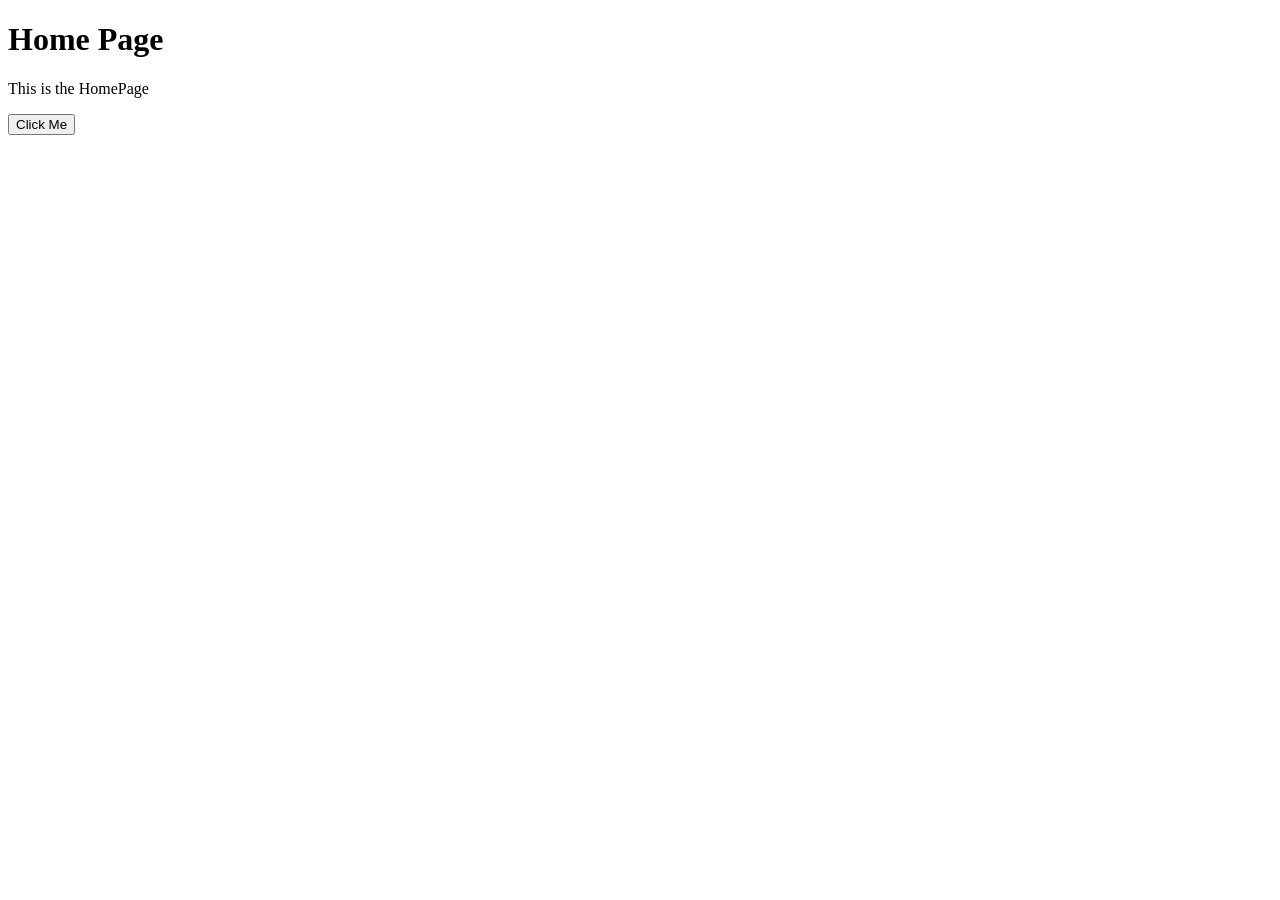
==== index.html @ 9a1f429c "Create index.html" ====
<!DOCTYPE html>
<html lang="en">
<head>
    <meta charset="UTF-8">
    <meta name="viewport" content="width=device-width, initial-scale=1.0">
    <title>My First WebPage</title>

    <link rel="stylesheet" href="css/style.css">
    <script src="scripts/javascript.js"></script>
</head>

<body>
    <h1>Home Page</h1>
    
    <p>This is the HomePage</p>
    
    <button onclick="sayHi()">Click Me</button>
</body>
</html>
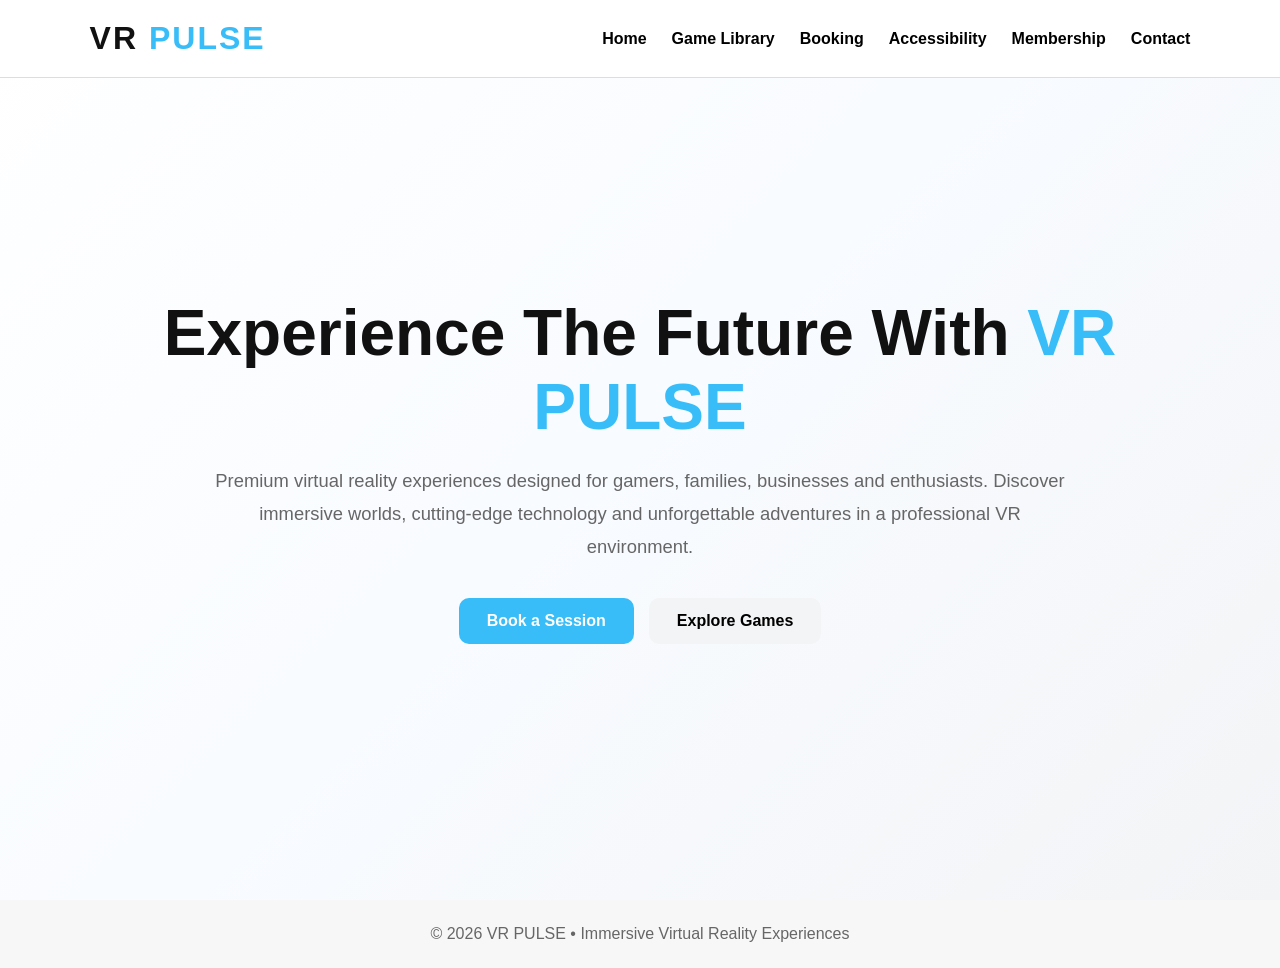
==== commit c095d775: "Add files via upload" ====
--- a/index.html
+++ b/index.html
@@ -1,20 +1,275 @@
-
-<!DOCTYPE html>
-<html lang="en">
-<head>
-    <meta charset="UTF-8">
-    <meta name="viewport" content="width=device-width, initial-scale=1.0">
-    <title>My First WebPage</title>
-
-    <link rel="stylesheet" href="css/style.css">
-    <script src="scripts/javascript.js"></script>
-</head>
-
-<body>
-    <h1>Home Page</h1>
-    
-    <p>This is the HomePage</p>
-    
-    <button onclick="sayHi()">Click Me</button>
-</body>
-</html>
+<!DOCTYPE html>
+<html lang="en">
+<head>
+<meta charset="UTF-8">
+<meta name="viewport" content="width=device-width, initial-scale=1.0">
+<title>VR PULSE</title>
+
+<style>
+:root{
+    --black:#111;
+    --white:#ffffff;
+    --grey:#f3f4f6;
+    --dark-grey:#666;
+    --blue:#7dd3fc;
+    --blue-dark:#38bdf8;
+    --green:#86efac;
+}
+
+*{
+    margin:0;
+    padding:0;
+    box-sizing:border-box;
+    scroll-behavior:smooth;
+    font-family:Arial, Helvetica, sans-serif;
+}
+
+body{
+    background:var(--white);
+    color:var(--black);
+}
+
+header{
+    position:fixed;
+    top:0;
+    left:0;
+    width:100%;
+    background:white;
+    display:flex;
+    justify-content:space-between;
+    align-items:center;
+    padding:20px 7%;
+    border-bottom:1px solid #ddd;
+    z-index:1000;
+}
+
+.logo{
+    font-size:2rem;
+    font-weight:700;
+    letter-spacing:2px;
+}
+
+.logo span{
+    color:var(--blue-dark);
+}
+
+nav ul{
+    display:flex;
+    list-style:none;
+    gap:25px;
+}
+
+nav a{
+    text-decoration:none;
+    color:black;
+    font-weight:600;
+    transition:.3s;
+}
+
+nav a:hover{
+    color:var(--blue-dark);
+}
+
+section{
+    min-height:100vh;
+    padding:120px 10% 80px;
+    display:flex;
+    flex-direction:column;
+    justify-content:center;
+    align-items:center;
+    text-align:center;
+}
+
+h1{
+    font-size:4rem;
+    margin-bottom:20px;
+}
+
+h2{
+    font-size:3rem;
+    margin-bottom:20px;
+}
+
+p{
+    max-width:850px;
+    line-height:1.8;
+    color:var(--dark-grey);
+}
+
+.hero{
+    background:linear-gradient(
+        135deg,
+        #ffffff 0%,
+        #f8fbff 50%,
+        #f3f4f6 100%
+    );
+}
+
+.hero p{
+    font-size:1.15rem;
+}
+
+.button-group{
+    margin-top:35px;
+    display:flex;
+    gap:15px;
+    flex-wrap:wrap;
+    justify-content:center;
+}
+
+.btn{
+    padding:14px 28px;
+    border:none;
+    border-radius:10px;
+    font-weight:600;
+    cursor:pointer;
+    text-decoration:none;
+    transition:.3s;
+}
+
+.primary{
+    background:var(--blue-dark);
+    color:white;
+}
+
+.primary:hover{
+    transform:translateY(-3px);
+}
+
+.secondary{
+    background:var(--grey);
+    color:black;
+}
+
+.secondary:hover{
+    background:#e5e7eb;
+}
+
+.cards{
+    width:100%;
+    display:grid;
+    grid-template-columns:repeat(auto-fit,minmax(280px,1fr));
+    gap:25px;
+    margin-top:50px;
+}
+
+.card{
+    background:var(--grey);
+    padding:30px;
+    border-radius:18px;
+    transition:.3s;
+}
+
+.card:hover{
+    transform:translateY(-5px);
+}
+
+.card h3{
+    margin-bottom:15px;
+}
+
+.price-card{
+    border-top:5px solid var(--blue-dark);
+}
+
+.featured{
+    border-top:5px solid var(--green);
+}
+
+form{
+    width:100%;
+    max-width:700px;
+    display:flex;
+    flex-direction:column;
+    gap:15px;
+    margin-top:30px;
+}
+
+input,
+textarea{
+    padding:15px;
+    border:1px solid #ccc;
+    border-radius:10px;
+    font-size:1rem;
+}
+
+textarea{
+    resize:none;
+    height:150px;
+}
+
+footer{
+    background:#f7f7f7;
+    text-align:center;
+    padding:25px;
+    color:#666;
+}
+
+.highlight{
+    color:var(--blue-dark);
+}
+
+@media(max-width:900px){
+
+    header{
+        flex-direction:column;
+        gap:15px;
+    }
+
+    nav ul{
+        flex-wrap:wrap;
+        justify-content:center;
+    }
+
+    h1{
+        font-size:3rem;
+    }
+
+    h2{
+        font-size:2.3rem;
+    }
+}
+</style>
+</head>
+
+<body>
+
+<header>
+    <div class="logo">VR <span>PULSE</span></div>
+
+    <nav>
+        <ul>
+            <li><a href="index.html">Home</a></li>
+            <li><a class="active" href="games.html">Game Library</a></li>
+            <li><a href="booking.html">Booking</a></li>
+            <li><a href="accessibility.html">Accessibility</a></li>
+            <li><a href="membership.html">Membership</a></li>
+            <li><a href="contact.html">Contact</a></li>
+        </ul>
+    </nav>
+</header>
+
+<!-- HOME -->
+
+<section id="home" class="hero">
+    <h1>Experience The Future With <span class="highlight">VR PULSE</span></h1>
+
+    <p>
+        Premium virtual reality experiences designed for gamers,
+        families, businesses and enthusiasts. Discover immersive worlds,
+        cutting-edge technology and unforgettable adventures in a
+        professional VR environment.
+    </p>
+
+   <div class="button-group">
+    <a href="booking.html" class="btn primary">Book a Session</a>
+    <a href="games.html" class="btn secondary">Explore Games</a>
+</div>
+</section>
+
+<footer>
+    © 2026 VR PULSE • Immersive Virtual Reality Experiences
+</footer>
+<script src="script.js"></script>
+</body>
+</html>
